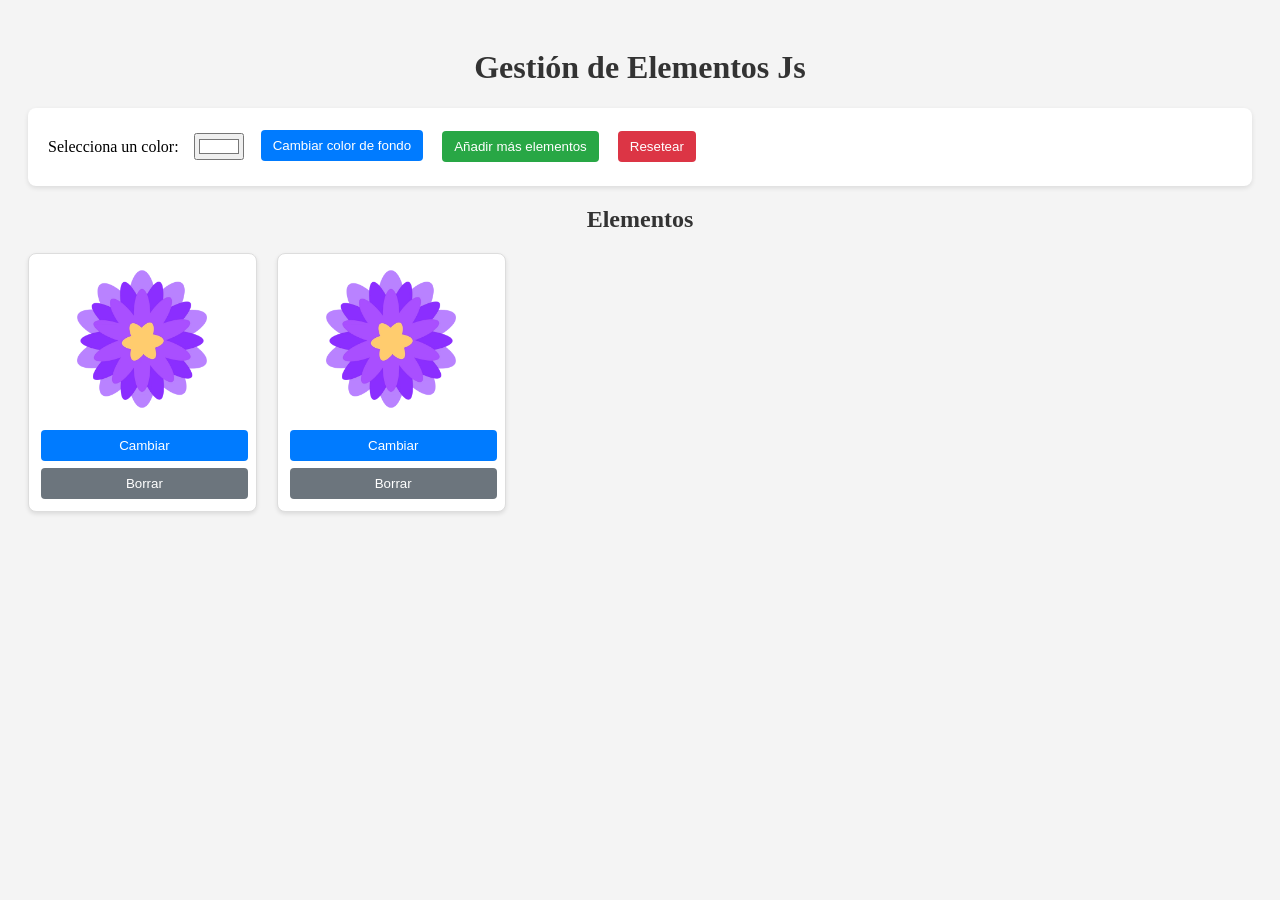
==== getionElementos/gestionJs.html @ b4857d07 "cambios" ====
<!DOCTYPE html>
<html lang="es">
<head>
    <meta charset="UTF-8">
    <meta name="viewport" content="width=device-width, initial-scale=1.0">
    <title>Gestión de Elementos JS</title>
    <style>
        body {
            padding: 20px;
            background-color: #f4f4f4;
            transition: background-color 0.5s;
        }

        .controls {
            background: white;
            padding: 20px;
            border-radius: 8px;
            box-shadow: 0 2px 5px rgba(0,0,0,0.1);
            margin-bottom: 20px;
            display: flex;
            gap: 15px;
            align-items: center;
            flex-wrap: wrap;
        }

        .elements-container {
            display: grid;
            grid-template-columns: repeat(auto-fill, minmax(200px, 1fr));
            gap: 20px;
        }

        .card {
            background-color: #ffffff;
            border: 1px solid #ddd;
            border-radius: 8px;
            padding: 10px;
            text-align: center;
            box-shadow: 0 2px 4px rgba(0,0,0,0.1);
            transition: background-color 0.3s;
        }

        .card img {
            width: 100%;
            height: 150px;
            object-fit: contain;
            margin-bottom: 10px;
        }

        button {
            cursor: pointer;
            padding: 8px 12px;
            border: none;
            border-radius: 4px;
            margin: 2px;
            color: white;
        }

        .btn-add { background-color: #28a745; }
        .btn-reset { background-color: #dc3545; }
        .btn-change { background-color: #007bff; width: 100%; margin-bottom: 5px; }
        .btn-delete { background-color: #6c757d; width: 100%; }
        
        h1, h2 { text-align: center; color: #333; }
    </style>
</head>
<body>

    <h1>Gestión de Elementos Js</h1>

    <div class="controls">
        <label for="bgColor">Selecciona un color:</label>
        <input type="color" id="bgColor" value="#ffffff">
        
        <button id="btnChangeGlobal" class="btn-change" style="width: auto;">Cambiar color de fondo</button>
        <button id="btnAdd" class="btn-add">Añadir más elementos</button>
        <button id="btnReset" class="btn-reset">Resetear</button>
    </div>

    <h2>Elementos</h2>
    <div id="elementsList" class="elements-container"></div>

    <script>
        document.addEventListener('DOMContentLoaded', () => {
            const imagenes = ['img1.webp', 'img2.webp']; 
            let currentColor = "#ffffff";

            const container = document.getElementById('elementsList');
            const btnAdd = document.getElementById('btnAdd');
            const btnChangeGlobal = document.getElementById('btnChangeGlobal');
            const btnReset = document.getElementById('btnReset');
            const colorInput = document.getElementById('bgColor');

            function getRandomImage() {
                const randomIndex = Math.floor(Math.random() * imagenes.length);
                return imagenes[randomIndex];
            }

            function createCard() {
                const img = getRandomImage();
                const html = `
                    <div class="card" style="background-color: ${currentColor};">
                        <img src="${img}" alt="Imagen Aleatoria">
                        <button class="btn-change change-img">Cambiar</button>
                        <button class="btn-delete delete-card">Borrar</button>
                    </div>
                `;
                container.insertAdjacentHTML('beforeend', html);
            }

            btnAdd.addEventListener('click', createCard);

            btnChangeGlobal.addEventListener('click', () => {
                currentColor = colorInput.value;
                
                const cards = document.querySelectorAll('.card');
                cards.forEach(card => {
                    card.style.backgroundColor = currentColor;
                });

                document.body.style.backgroundColor = currentColor + '33';
            });

            btnReset.addEventListener('click', () => {
                container.innerHTML = '';
                currentColor = "#ffffff";
                document.body.style.backgroundColor = '#f4f4f4';
                colorInput.value = '#ffffff';
                
                createCard();
                createCard();
            });

            container.addEventListener('click', (e) => {
                if (e.target.classList.contains('change-img')) {
                    const img = e.target.parentElement.querySelector('img');
                    img.src = getRandomImage();
                }
                else if (e.target.classList.contains('delete-card')) {
                    const card = e.target.closest('.card');
                    card.remove();
                }
            });

            createCard();
            createCard();
        });
    </script>
</body>
</html>
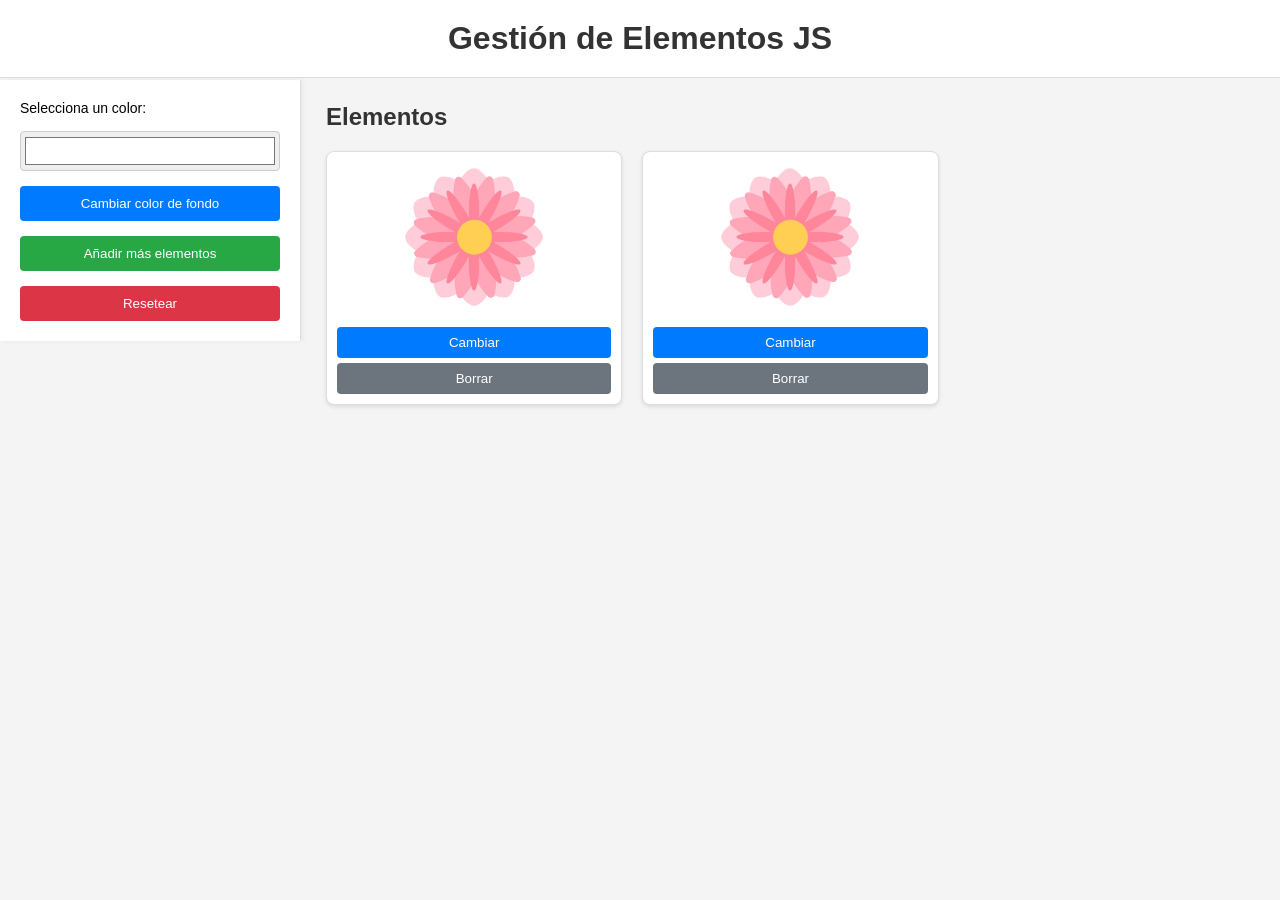
==== commit cbebe402: "cambios" ====
--- a/getionElementos/gestionJs.html
+++ b/getionElementos/gestionJs.html
@@ -2,30 +2,87 @@
 <html lang="es">
 <head>
     <meta charset="UTF-8">
+    <title>Gestión de Elementos JS</title>
     <meta name="viewport" content="width=device-width, initial-scale=1.0">
-    <title>Gestión de Elementos JS</title>
     <style>
         body {
+            margin: 0;
+            font-family: Arial, Helvetica, sans-serif;
+            background-color: #f4f4f4;
+        }
+
+        /* BANNER STICKY */
+        h1 {
+            margin: 0;
             padding: 20px;
-            background-color: #f4f4f4;
-            transition: background-color 0.5s;
-        }
-
+            background-color: #ffffff;
+            border-bottom: 1px solid #ddd;
+            position: sticky;
+            top: 0;
+            z-index: 1000;
+            text-align: center;
+            color: #333;
+        }
+
+        /* LAYOUT PRINCIPAL */
+        .layout {
+            display: flex;
+            min-height: calc(100vh - 80px);
+        }
+
+        /* PANEL LATERAL */
         .controls {
+            width: 260px;
             background: white;
             padding: 20px;
-            border-radius: 8px;
-            box-shadow: 0 2px 5px rgba(0,0,0,0.1);
-            margin-bottom: 20px;
+            border-right: 1px solid #ddd;
             display: flex;
+            flex-direction: column;
             gap: 15px;
-            align-items: center;
-            flex-wrap: wrap;
-        }
-
+            box-shadow: 2px 0 5px rgba(0,0,0,0.05);
+            position: sticky;
+            top: 80px;
+            align-self: flex-start;
+        }
+
+        .controls label {
+            font-size: 14px;
+        }
+
+        .controls input[type="color"] {
+            width: 100%;
+            height: 40px;
+            border-radius: 4px;
+            border: 1px solid #ccc;
+        }
+
+        .controls button {
+            padding: 10px;
+            border: none;
+            border-radius: 4px;
+            color: white;
+            cursor: pointer;
+        }
+
+        .btn-add { background-color: #28a745; }
+        .btn-reset { background-color: #dc3545; }
+        .btn-change { background-color: #007bff; }
+
+        /* ZONA PRINCIPAL */
+        .main {
+            flex: 1;
+            padding: 25px;
+        }
+
+        h2 {
+            margin-top: 0;
+            color: #333;
+        }
+
+        /* GRID TARJETAS */
         .elements-container {
             display: grid;
-            grid-template-columns: repeat(auto-fill, minmax(200px, 1fr));
+            grid-template-columns: repeat(auto-fill, minmax(220px, 1fr));
             gap: 20px;
         }
 
@@ -37,6 +94,9 @@
             text-align: center;
             box-shadow: 0 2px 4px rgba(0,0,0,0.1);
             transition: background-color 0.3s;
+            display: flex;
+            flex-direction: column;
+            justify-content: space-between;
         }
 
         .card img {
@@ -46,38 +106,40 @@
             margin-bottom: 10px;
         }
 
-        button {
-            cursor: pointer;
-            padding: 8px 12px;
+        .card button {
+            margin-top: 5px;
+            padding: 8px;
             border: none;
             border-radius: 4px;
-            margin: 2px;
             color: white;
-        }
-
-        .btn-add { background-color: #28a745; }
-        .btn-reset { background-color: #dc3545; }
-        .btn-change { background-color: #007bff; width: 100%; margin-bottom: 5px; }
-        .btn-delete { background-color: #6c757d; width: 100%; }
-        
-        h1, h2 { text-align: center; color: #333; }
+            cursor: pointer;
+        }
+
+        .card .btn-change { background-color: #007bff; }
+        .card .btn-delete { background-color: #6c757d; }
     </style>
 </head>
 <body>
 
-    <h1>Gestión de Elementos Js</h1>
-
-    <div class="controls">
-        <label for="bgColor">Selecciona un color:</label>
-        <input type="color" id="bgColor" value="#ffffff">
-        
-        <button id="btnChangeGlobal" class="btn-change" style="width: auto;">Cambiar color de fondo</button>
-        <button id="btnAdd" class="btn-add">Añadir más elementos</button>
-        <button id="btnReset" class="btn-reset">Resetear</button>
+    <h1>Gestión de Elementos JS</h1>
+
+    <div class="layout">
+        <!-- PANEL LATERAL -->
+        <div class="controls">
+            <label for="bgColor">Selecciona un color:</label>
+            <input type="color" id="bgColor" value="#ffffff">
+
+            <button id="btnChangeGlobal" class="btn-change">Cambiar color de fondo</button>
+            <button id="btnAdd" class="btn-add">Añadir más elementos</button>
+            <button id="btnReset" class="btn-reset">Resetear</button>
+        </div>
+
+        <!-- ZONA PRINCIPAL -->
+        <div class="main">
+            <h2>Elementos</h2>
+            <div id="elementsList" class="elements-container"></div>
+        </div>
     </div>
-
-    <h2>Elementos</h2>
-    <div id="elementsList" class="elements-container"></div>
 
     <script>
         document.addEventListener('DOMContentLoaded', () => {
@@ -146,4 +208,4 @@
         });
     </script>
 </body>
-</html>+</html>
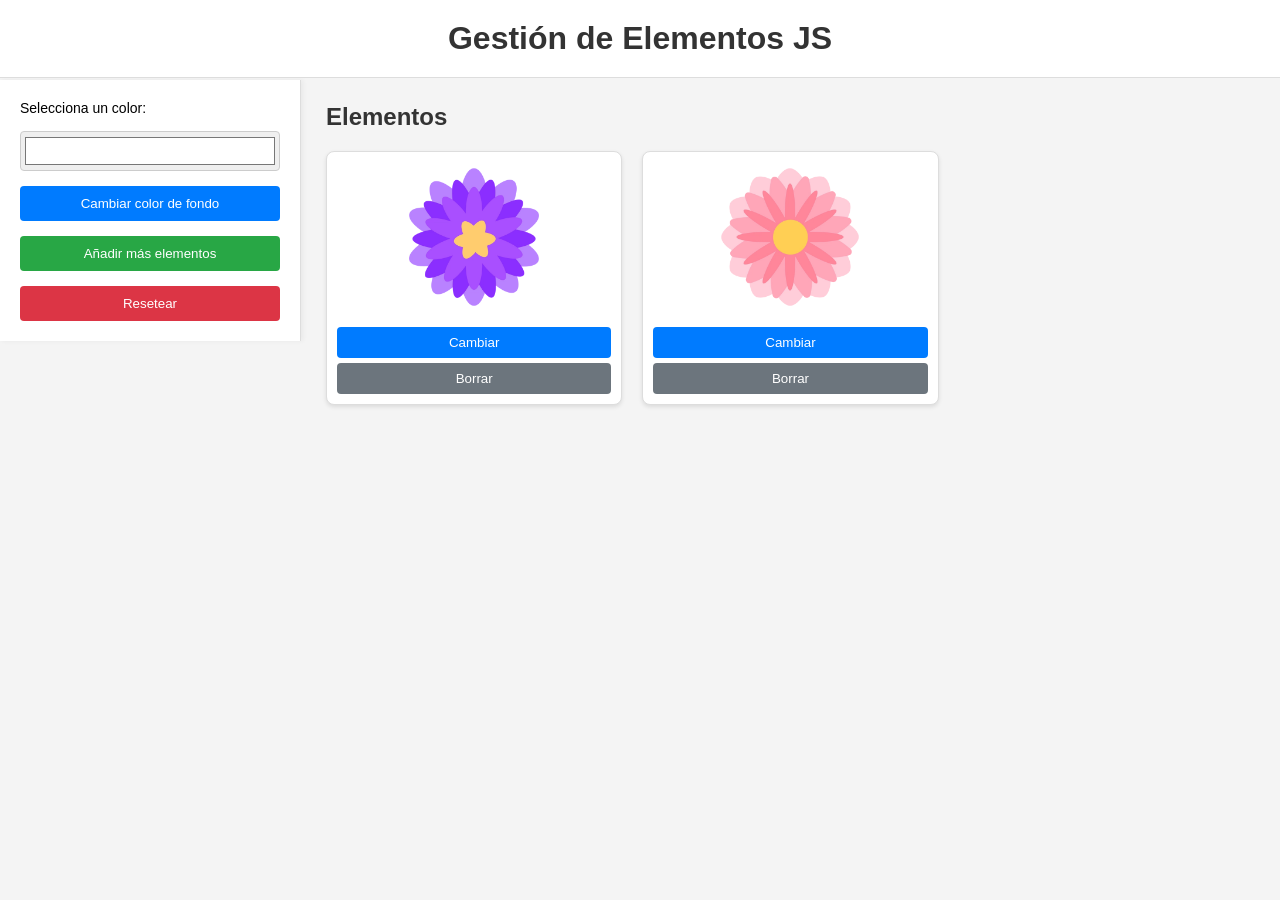
==== commit fd663ab7: "cambio" ====
--- a/getionElementos/gestionJs.html
+++ b/getionElementos/gestionJs.html
@@ -11,7 +11,6 @@
             background-color: #f4f4f4;
         }
 
-        /* BANNER STICKY */
         h1 {
             margin: 0;
             padding: 20px;
@@ -24,13 +23,11 @@
             color: #333;
         }
 
-        /* LAYOUT PRINCIPAL */
         .layout {
             display: flex;
             min-height: calc(100vh - 80px);
         }
 
-        /* PANEL LATERAL */
         .controls {
             width: 260px;
             background: white;
@@ -68,7 +65,6 @@
         .btn-reset { background-color: #dc3545; }
         .btn-change { background-color: #007bff; }
 
-        /* ZONA PRINCIPAL */
         .main {
             flex: 1;
             padding: 25px;
@@ -79,7 +75,6 @@
             color: #333;
         }
 
-        /* GRID TARJETAS */
         .elements-container {
             display: grid;
             grid-template-columns: repeat(auto-fill, minmax(220px, 1fr));
